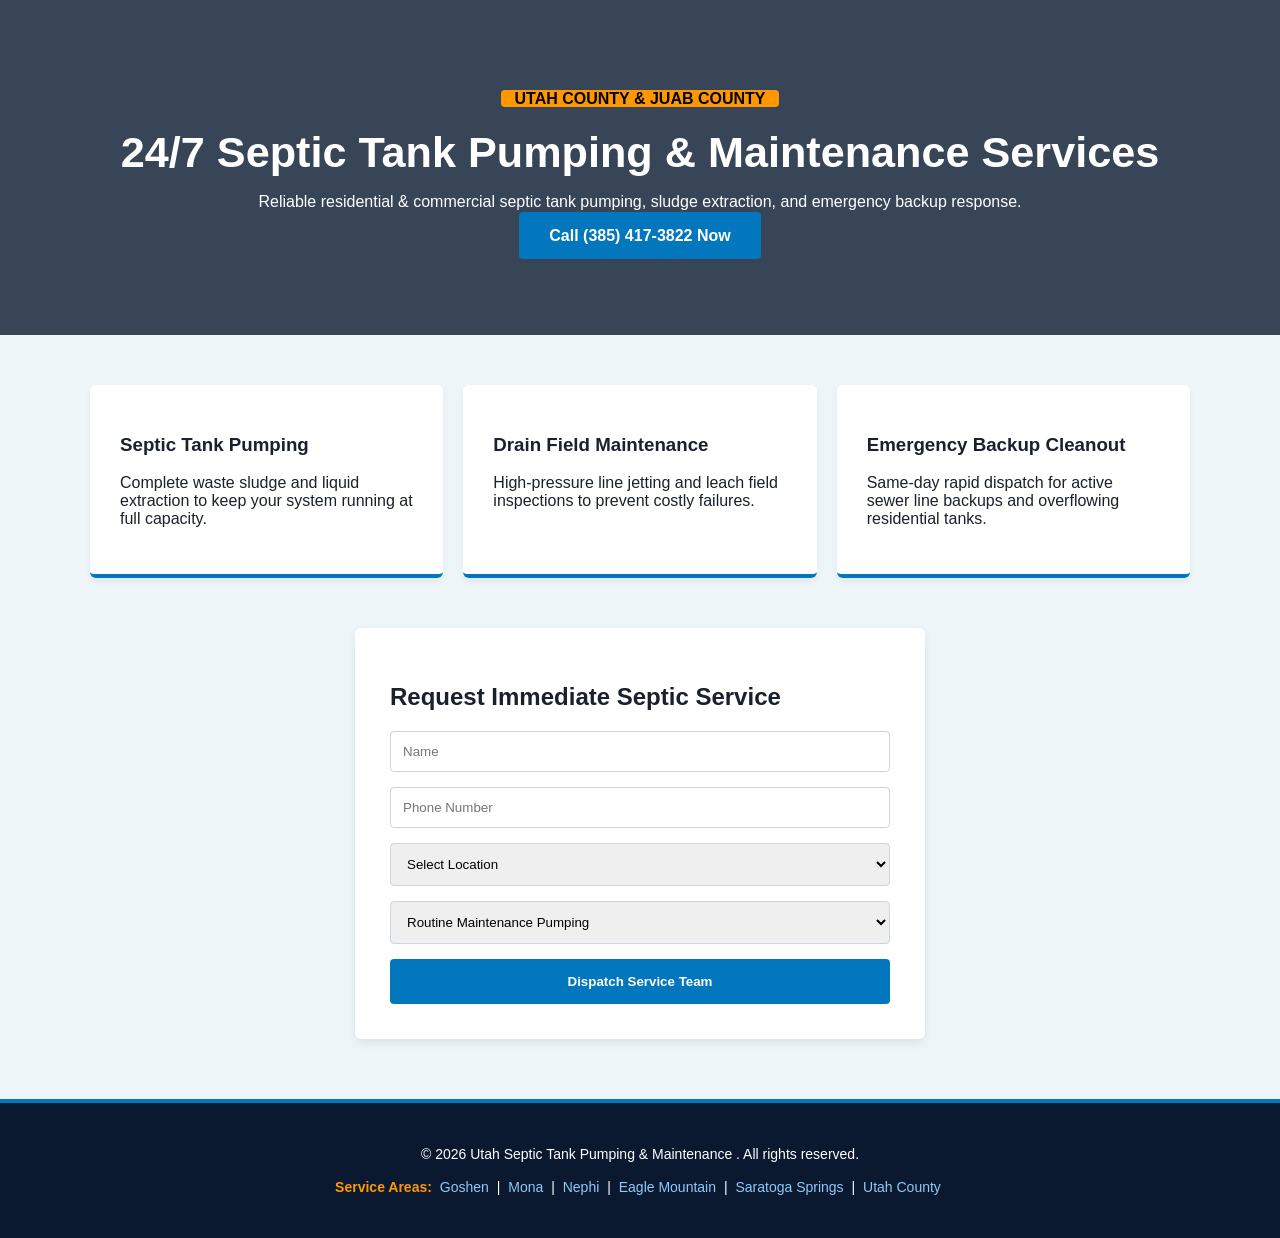
==== index.html @ d34dfa6a "index" ====
<!DOCTYPE html>
<html lang="en">
<head>
    <meta charset="UTF-8">
    <meta name="viewport" content="width=device-width, initial-scale=1.0">
    <title>Utah Septic Tank Pumping & Maintenance | 24/7 Emergency Service</title>
    <meta name="description" content="Professional septic tank pumping, drain field jetting, and emergency sewage backup cleaning across Utah County, Juab County, and rural areas.">

    <meta property="og:type" content="website">
    <meta property="og:url" content="https://utahsepticandrain.com">
    <meta property="og:title" content="Utah Septic Tank Pumping & Maintenance | 24/7 Emergency Service">
    <meta property="og:description" content="Professional septic tank pumping, drain field jetting, and emergency sewage backup cleaning across Utah County, Juab County, and rural areas.">
    <meta property="og:image" content="https://utahsepticandrain.com/images/septic.png">

    <!-- Twitter Card Meta Tags -->
    <meta name="twitter:card" content="summary_large_image">
    <meta name="twitter:url" content="https://utahsepticandrain.com">
    <meta name="twitter:title" content="Utah Septic Tank Pumping & Maintenance | 24/7 Emergency Service">
    <meta name="twitter:description" content="Professional septic tank pumping, drain field jetting, and emergency sewage backup cleaning across Utah County, Juab County, and rural areas.">
    <meta name="twitter:image" content="https://utahsepticandrain.com/images/septic.png">    

    <!-- iOS / Safari App Icons -->
    <link rel="apple-touch-icon" sizes="180x180" href="/apple-touch-icon.png">
    <meta name="apple-mobile-web-app-capable" content="yes">
    <meta name="apple-mobile-web-app-status-bar-style" content="black-translucent">
    <meta name="apple-mobile-web-app-title" content="Utah Septic">
    <meta name="theme-color" content="#0277bd">

    <!--favicon-->
   <link rel="icon" type="image/x-icon" href="../favicon.ico">
    <link rel="icon" type="image/png" sizes="192x192" href="../android-chrome-192.png">
    <link rel="apple-touch-icon" sizes="180x180" href="../apple-touch-icon.png">

     <link rel="manifest" href="/manifest.json"> 
    <link rel="stylesheet" href="style.css">
    <script type="application/ld+json">
    {
      "@context": "https://schema.org",
      "@type": "PlumbingService",
      "name": "Utah Septic & Pumping Services",
      "image": "https://utahsepticandrain.com/images/septic.png",
      "telephone": "+1-385-448-4939",
      "url": "https://utahsepticandrain.com",
      "priceRange": "$$",
      "description": "24/7 emergency septic tank pumping, drain field jetting, and sewage backup cleaning across Utah County and Juab County.",
      "areaServed": [
        { "@type": "City", "name": "Eagle Mountain", "sameAs": "https://en.wikipedia.org/wiki/Eagle_Mountain,_Utah" },
        { "@type": "City", "name": "Saratoga Springs", "sameAs": "https://en.wikipedia.org/wiki/Saratoga_Springs,_Utah" },
        { "@type": "City", "name": "Goshen", "sameAs": "https://en.wikipedia.org/wiki/Goshen,_Utah" },
        { "@type": "City", "name": "Mona", "sameAs": "https://en.wikipedia.org/wiki/Mona,_Utah" },
        { "@type": "City", "name": "Nephi", "sameAs": "https://en.wikipedia.org/wiki/Nephi,_Utah" }
      ],
      "openingHoursSpecification": {
        "@type": "OpeningHoursSpecification",
        "dayOfWeek": [
          "Monday", "Tuesday", "Wednesday", "Thursday", "Friday", "Saturday", "Sunday"
        ],
        "opens": "00:00",
        "closes": "23:59"
      }
    }
    </script>
</head>
<body>
    <header class="hero-section">
        <div class="container">
            <span class="badge">Utah County & Juab County</span>
            <h1>24/7 Septic Tank Pumping & Maintenance Services</h1>
            <p>Reliable residential & commercial septic tank pumping, sludge extraction, and emergency backup response.</p>
            <div class="cta-group">
                <a href="tel:3854173822" class="btn-primary">Call (385) 417-3822 Now</a>
            </div>
        </div>
    </header>

    <section class="services-grid container">
        <div class="card">
            <h3>Septic Tank Pumping</h3>
            <p>Complete waste sludge and liquid extraction to keep your system running at full capacity.</p>
        </div>
        <div class="card">
            <h3>Drain Field Maintenance</h3>
            <p>High-pressure line jetting and leach field inspections to prevent costly failures.</p>
        </div>
        <div class="card">
            <h3>Emergency Backup Cleanout</h3>
            <p>Same-day rapid dispatch for active sewer line backups and overflowing residential tanks.</p>
        </div>
    </section>

    <section class="form-section container">
        <h2>Request Immediate Septic Service</h2>
        <form id="septicForm">
            <input type="text" id="name" placeholder="Name" required>
            <input type="tel" id="phone" placeholder="Phone Number" required>
            <select id="location" required>
                <option value="" disabled selected>Select Location</option>
                <option value="eagle-mountain">Eagle Mountain</option>
                <option value="saratoga-springs">Saratoga Springs</option>
                <option value="goshen">Goshen</option>
                <option value="mona">Mona</option>
                <option value="juab-county">Juab County (Other)</option>
            </select>
            <select id="urgency">
                <option value="routine">Routine Maintenance Pumping</option>
                <option value="emergency">Emergency / Active Backup</option>
            </select>
            <button type="submit" class="btn-submit">Dispatch Service Team</button>
        </form>
    </section>

    <footer class="footer">
    <div class="container-footer-content">
      <p>&copy; 2026 Utah Septic Tank Pumping & Maintenance . All rights reserved.</p>
      <p><strong>Service Areas:</strong> 
        <a href="/tank-goshen.html" class="footer-a">Goshen</a> | 
        <a href="/tank-mona.html" class="footer-a">Mona</a> | 
        <a href="/tank-nephi.html" class="footer-a">Nephi</a> | 
        <a href="/tank-eagle-mountain.html" class="footer-a">Eagle Mountain</a> | 
        <a href="/tank-saratoga-springs.html" class="footer-a">Saratoga Springs</a> | 
        <a href="/index.html" class="footer-a">Utah County</a> 
      </p>
    </div>
  </footer>


    <script src="script.js"></script>
</body>
</html>
---- style.css ----
:root {
    --primary-color: #0277bd;
    --dark-bg: #0a192f;
    --light-bg: #eef5f9;
    --text-color: #1a202c;
}

body {
    margin: 0;
    font-family: 'Helvetica Neue', Helvetica, Arial, sans-serif;
    color: var(--text-color);
    background-color: var(--light-bg);
}

.container {
    max-width: 1100px;
    margin: 0 auto;
    padding: 0 20px;
}

.hero-section {
    background: linear-gradient(rgba(10, 25, 47, 0.8), rgba(10, 25, 47, 0.8)), url('https://images.unsplash.com/photo-1584622650111-993a426fbf0a?auto=format&fit=crop&w=1200&q=80') center/cover;
    color: #ffffff;
    text-align: center;
    padding: 90px 20px;
}

.badge {
    background-color: #ff9800;
    color: #000;
    padding: 0px 14px;
    font-weight: bold;
    border-radius: 4px;
    text-transform: uppercase;
  

}

.hero-section h1 { font-size: 2.7rem; margin: 20px 0 10px; }

.btn-primary, .btn-submit {
    background-color: var(--primary-color);
    color: white;
    padding: 15px 30px;
    text-decoration: none;
    font-weight: bold;
    border-radius: 4px;
    border: none;
    cursor: pointer;
}

.services-grid {
    display: grid;
    grid-template-columns: repeat(auto-fit, minmax(300px, 1fr));
    gap: 20px;
    margin: 50px auto;
}

.card {
    background: white;
    padding: 30px;
    border-radius: 6px;
    box-shadow: 0 4px 6px rgba(0,0,0,0.05);
    border-bottom: 4px solid var(--primary-color);
}

.form-section {
    background: white;
    padding: 35px;
    max-width: 500px;
    margin: 0 auto 50px;
    border-radius: 6px;
    box-shadow: 0 4px 10px rgba(0,0,0,0.08);
}

.footer {
    background-color: #0a192f;
    color: #ffffff;
    padding: 30px 20px;
    text-align: center;
    border-top: 4px solid #0277bd;
    margin-top: 60px;
}

.container-footer-content {
    max-width: 1100px;
    margin: 0 auto;
    font-size: 14px;
    line-height: 1.6;
}

.footer p {
    margin: 10px 0;
}

.footer strong {
    color: #ff9800;
}

.footer-a {
    color: #90caf9;
    text-decoration: none;
    margin: 0 4px;
    transition: color 0.2s ease;
}

.footer-a:hover {
    color: #ffffff;
    text-decoration: underline;
}

form { display: flex; flex-direction: column; gap: 15px; }
input, select { padding: 12px; border: 1px solid #cbd5e0; border-radius: 4px; }
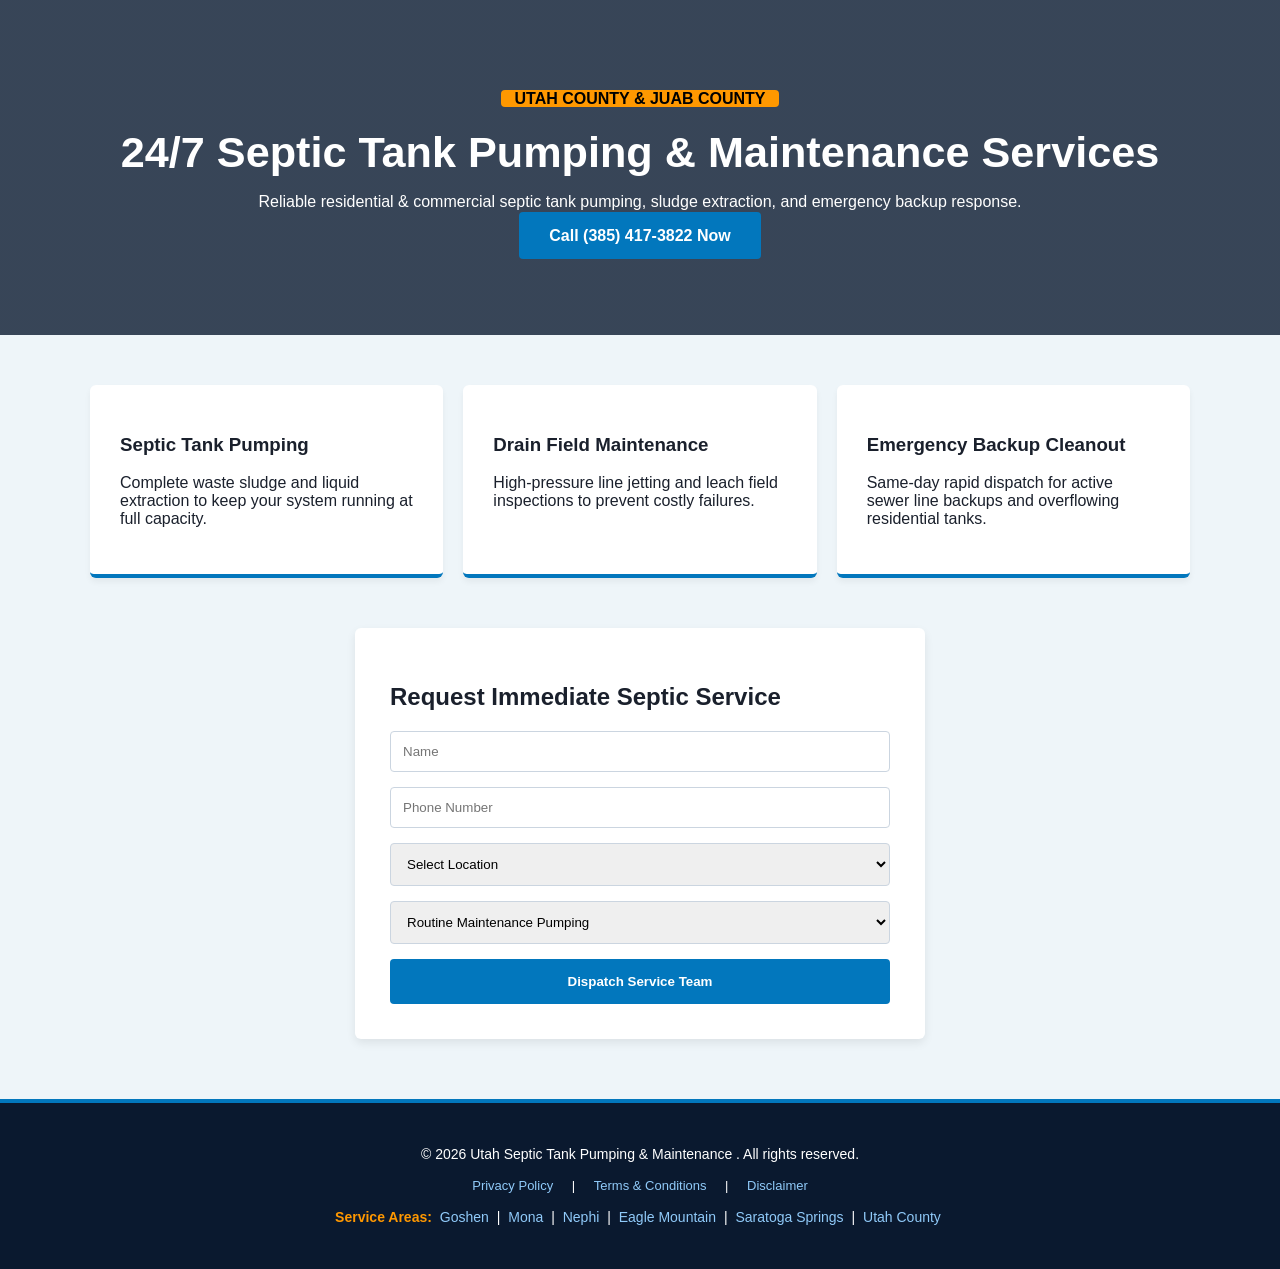
==== commit 702649d7: "index" ====
--- a/index.html
+++ b/index.html
@@ -5,7 +5,8 @@
     <meta name="viewport" content="width=device-width, initial-scale=1.0">
     <title>Utah Septic Tank Pumping & Maintenance | 24/7 Emergency Service</title>
     <meta name="description" content="Professional septic tank pumping, drain field jetting, and emergency sewage backup cleaning across Utah County, Juab County, and rural areas.">
-
+     
+    <meta name="google-site-verification" content="8Ncf-ubJ8_E4MRLilB-FD80hQRTlma5mdF6-_S-Hds8" />
     <meta property="og:type" content="website">
     <meta property="og:url" content="https://utahsepticandrain.com">
     <meta property="og:title" content="Utah Septic Tank Pumping & Maintenance | 24/7 Emergency Service">
@@ -27,9 +28,9 @@
     <meta name="theme-color" content="#0277bd">
 
     <!--favicon-->
-   <link rel="icon" type="image/x-icon" href="../favicon.ico">
-    <link rel="icon" type="image/png" sizes="192x192" href="../android-chrome-192.png">
-    <link rel="apple-touch-icon" sizes="180x180" href="../apple-touch-icon.png">
+   <link rel="icon" type="image/x-icon" href="images/favicon.ico">
+    <link rel="icon" type="image/png" sizes="192x192" href="images/android-chrome-192x192.png">
+    <link rel="apple-touch-icon" sizes="180x180" href="images/apple-touch-icon.png">
 
      <link rel="manifest" href="/manifest.json"> 
     <link rel="stylesheet" href="style.css">
@@ -112,6 +113,13 @@
     <footer class="footer">
     <div class="container-footer-content">
       <p>&copy; 2026 Utah Septic Tank Pumping & Maintenance . All rights reserved.</p>
+
+      <p style="margin: 10px 0; font-size: 13px;">
+          <a href="privacy.html" class="footer-a" style="margin-right: 15px;">Privacy Policy</a> | 
+          <a href="terms.html" class="footer-a" style="margin-right: 15px; margin-left: 15px;">Terms & Conditions</a> | 
+          <a href="disclaimer.html" class="footer-a" style="margin-left: 15px;">Disclaimer</a>
+      </p>   
+
       <p><strong>Service Areas:</strong> 
         <a href="/tank-goshen.html" class="footer-a">Goshen</a> | 
         <a href="/tank-mona.html" class="footer-a">Mona</a> | 
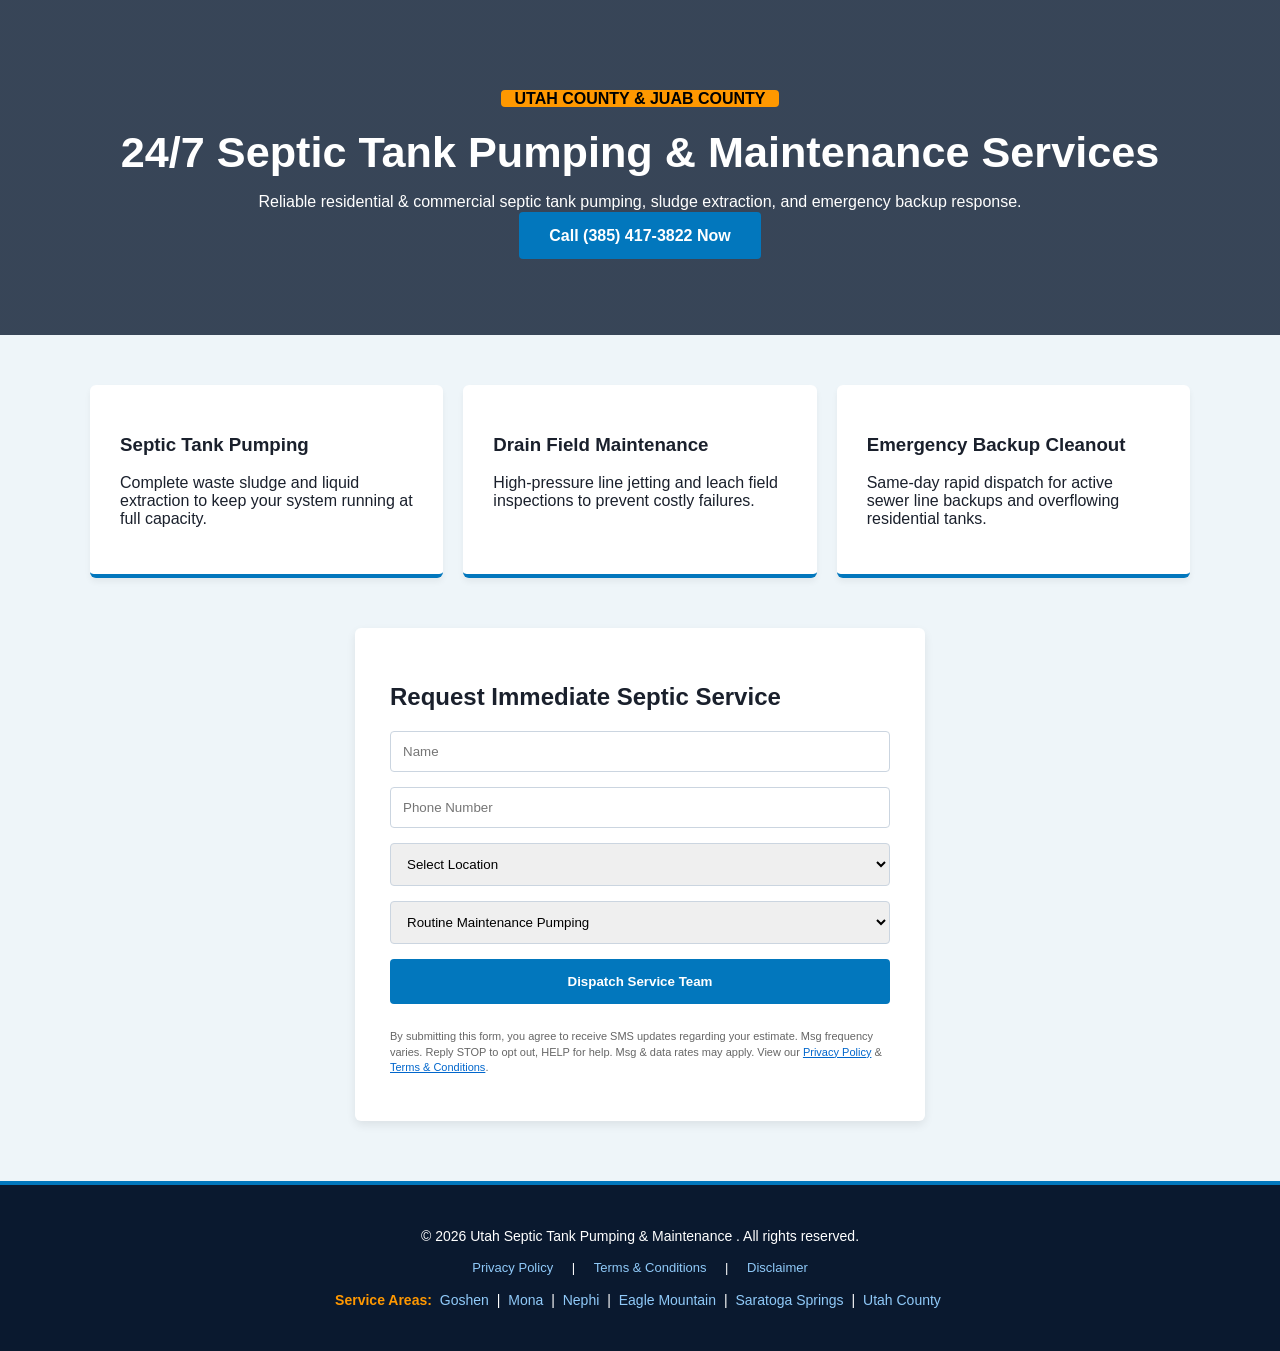
==== commit 3fd4ff4e: "index" ====
--- a/index.html
+++ b/index.html
@@ -87,6 +87,8 @@
             <h3>Emergency Backup Cleanout</h3>
             <p>Same-day rapid dispatch for active sewer line backups and overflowing residential tanks.</p>
         </div>
+
+        
     </section>
 
     <section class="form-section container">
@@ -107,6 +109,11 @@
                 <option value="emergency">Emergency / Active Backup</option>
             </select>
             <button type="submit" class="btn-submit">Dispatch Service Team</button>
+                <!-- AVISO LEGAL OBLIGATORIO DE SMS CERCA DEL FORMULARIO -->
+                <p class="sms-consent-text" style="font-size: 11px; color: #666; margin-top: 10px; line-height: 1.4;">
+                    By submitting this form, you agree to receive SMS updates regarding your estimate. Msg frequency varies. Reply STOP to opt out, HELP for help. Msg & data rates may apply. View our <a href="privacy.html" target="_blank" style="color: #0066cc;">Privacy Policy</a> & <a href="terms.html" target="_blank" style="color: #0066cc;">Terms & Conditions</a>.
+                </p>
+
         </form>
     </section>
 
